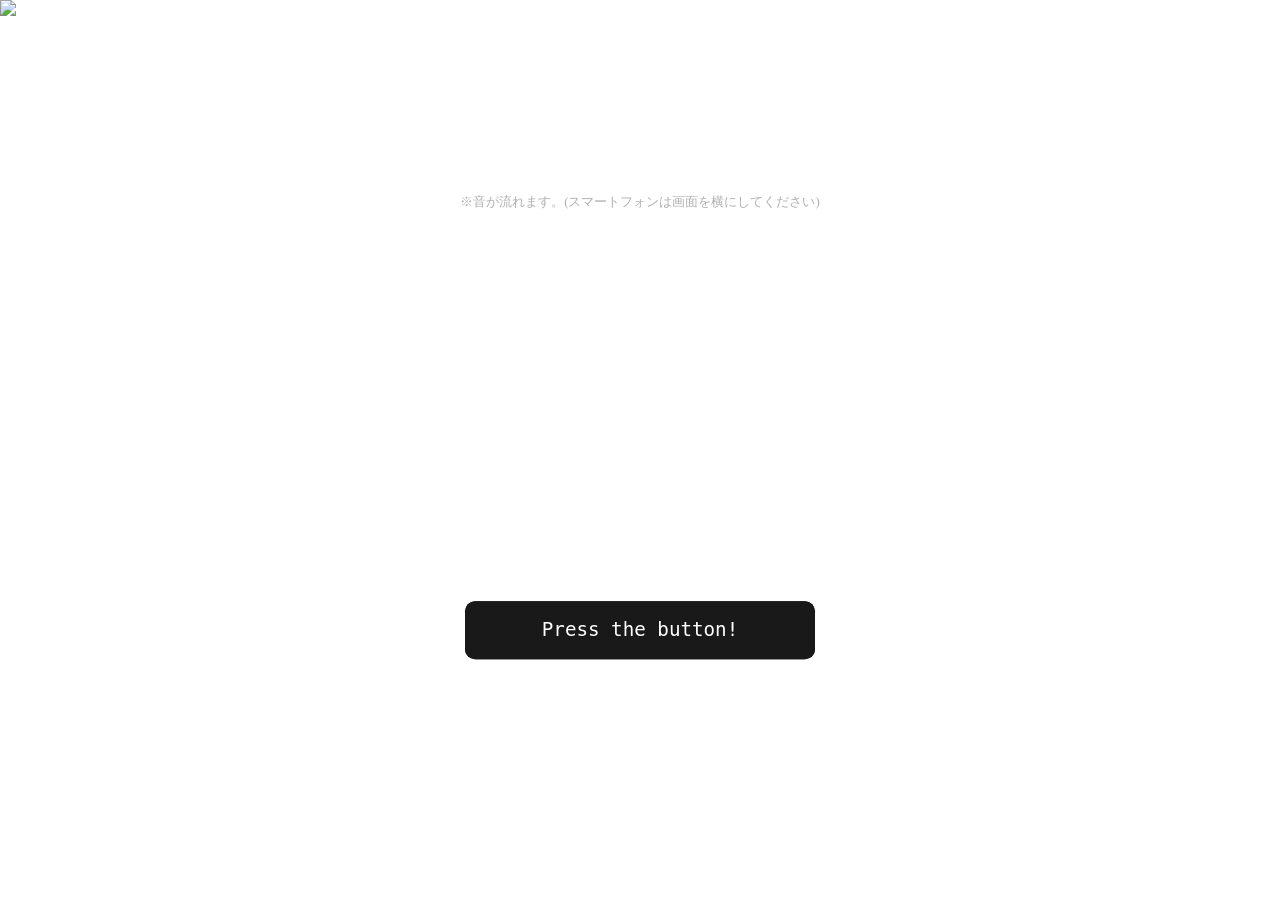
==== index.html @ 136592ef "[fix]directory" ====
<!DOCTYPE html>
<html lang="en">
<head>
    <meta charset="UTF-8">
    <meta http-equiv="X-UA-Compatible" content="IE=edge">
    <meta name="viewport" content="width=device-width, initial-scale=1.0">
    <link rel="stylesheet" href="./style.css">
    <!-- seo -->
    <meta name="description" content="Litalico Wonder Tamaplaza Tama-share-2024">
    <meta name="keywords" content="litalico wonder tamaplaza リタリコワンダー たまプラーザ たまシェア">
    <meta name="author" content="Yamashita Manato(https://manapuraza.com)">
    <meta name="twitter:card" content="summary_large_image">
    <meta name="twitter:site" content="@YamashitaMa_tcu">
    <meta name="twitter:creator" content="@YamashitaMa_tcu">
    <meta property="og:url" content="https://tama-share2024.vercel.app/">
    <meta property="og:title" content="LITALICO Wonder Tamaplaza TAMA-share 2024">
    <meta property="og:description" content="リタリコワンダー たまプラーザ たまシェア 2024">
    <meta property="og:image" content="./img/poster.jpg">
    <meta property="og:site_name" content="LITALICO Wonder Tamaplaza TAMA-share 2024">
    <meta property="og:locale" content="ja_JP">
    <meta property="og:type" content="website">
    <link rel="apple-touch-icon" sizes="180x180" href="./img/poster.jpg">
    <link rel="icon" type="image/png" sizes="32x32" href="./img/poster.jpg">
    <link rel="icon" type="image/png" sizes="16x16" href="./img/poster.jpg">
    <link rel="manifest" href="./img/poster.jpg">
    <link rel="mask-icon" href="./img/poster.jpg" color="#5bbad5">
    <link rel="shortcut icon" href="./img/poster.jpg">
    <meta name="msapplication-TileColor" content="#da532c">
    <meta name="msapplication-config" content="./img/poster.jpg">
    <meta name="theme-color" content="#ffffff">
    <!-- <script src="./main.js"></script> 意味のないJSファイル-->
    <!-- Font install (VDL-logoJrBlack) -->
    <script>
        (function(d) {
          let config = {
            kitId: 'xku0nxz',
            scriptTimeout: 3000,
            async: true
          },
          h=d.documentElement,t=setTimeout(function(){h.className=h.className.replace(/\bwf-loading\b/g,"")+" wf-inactive";},config.scriptTimeout),tk=d.createElement("script"),f=false,s=d.getElementsByTagName("script")[0],a;h.className+=" wf-loading";tk.src='https://use.typekit.net/'+config.kitId+'.js';tk.async=true;tk.onload=tk.onreadystatechange=function(){a=this.readyState;if(f||a&&a!="complete"&&a!="loaded")return;f=true;clearTimeout(t);try{Typekit.load(config)}catch(e){}};s.parentNode.insertBefore(tk,s)
        })(document);
    </script>
    <title>LITALICO Wonder Tamaplz TAMA-share 2024</title>
</head>
<body>
    <main style="overflow: hidden;" id="main" class="main">
        <div class="layer back">
            <video id="myvideo" autoplay muted loop>
                <source src="./img/back.mp4" type="video/mp4">
                Your browser does not support the video tag（something error occured）.
            </video>
            <img id="backgroundImage" src="./img/litalicowonder-tamashare2024.gif" alt="back" style="display: none;">
        </div>
        <div class="layer type-mask"><img id="mask-img" src="./img/20240331.png" alt="mask"></div>
        <div class="layer myGifContainer" alt="gif-image" id="myGifContainer"><img src="#" id="kobushi" alt="kobushi-img"></div>
        <div class="layer button">
            <p style="font-size: small; color: rgb(175, 175, 175);" id="message"></p>
            <button id="btn" class="btn" onclick="handleClick()">
                Press the button!<br>
            </button>
        </div>
        <div class="layer top" style="display: none;">
            <div id="content"></div>
        </div>
    </main>
</body>
<script>
    // イベントリスナーを設定
    const button = document.querySelector('.btn');
    const mask = document.querySelector('.type-mask');
    let voice, voice2, bgm = "";
    if (window.innerWidth < 450) {
        button.style.display = "none";
        const me = document.getElementById("message");
        me.innerHTML = "※画面を横にしてください。（横画面に変更したらリロードしてください。）";
    }
    else {
        button.style.display = "block";
        const me = document.getElementById("message");
        me.innerHTML = "※音が流れます。(スマートフォンは画面を横にしてください)";
    }
    function handleClick() {
        button.style.transition = 'opacity 0.5s ease-out';
        button.style.opacity = '0';
        button.addEventListener('transitionend', handleTransitionEnd);
        const me = document.getElementById("message");
        me.remove();
    }

    function handleTransitionEnd() {
        button.remove();
        mask.style.transition = 'transform 1s cubic-bezier(.76,-0.01,.82,.35)';
        mask.style.transform = 'translateX(-100%)';
        mask.addEventListener('transitionend', handleTransitionEnd2);
    }
    function handleTransitionEnd2() {
        mask.remove();
        // ボタンが押されてから3秒後にgif画像を表示
        setTimeout(function() {
            // GIF画像を画面いっぱいに表示する
            const myGifContainer = document.getElementById("myGifContainer");
            myGifContainer.style.backgroundImage = "url('./img/kobushi.gif')";
            myGifContainer.style.display = "block";
            voice2 = "演出";
            const audio = new Audio('./se/effect.mp3');
            audio.play();
        }, 1000);

        setTimeout(function() {
            myGifContainer.style.backgroundImage = "url('./img/kobushied.png')";
            // videoのsrcを消す
            const myvideo = document.getElementById("myvideo");
            myvideo.src = "";
            // imgタグのdiscplayを表示する
            const img = document.getElementById("backgroundImage");
            img.style.display = "block";
            img.style.width = "100%";
            img.style.height = "100%";
            // divタグのdisplayを表示する
            const top = document.querySelector('.top');
            top.style.display = "block";
            top.style.transition = 'opacity 1s ease-out';
            top.style.opacity = '1';
            top.style.width = "100%";

            const random = Math.floor(Math.random() * 2);
            if (random === 0) {
                voice = "つむぎ"
                const audio = new Audio('./se/01_tsumugi.wav');
                audio.play();
            } else if (random === 1) {
                voice = "ずんだ"
                const audio = new Audio('./se/02_zunda.wav');
                audio.play();
            } else {
                voice = "俺"
                const audio = new Audio('./se/03_ore.m4a');
                audio.play();
            }

            const rondom2 = Math.floor(Math.random() * 2);
            if (random2 === 0) {
                voice = "ロール"
                const audio = new Audio('./se/e01_rolle.mp3');
                audio.play();
            } else if (random2 === 1) {
                voice = "砂金"
                const audio = new Audio('./se/e02_shakin.mp3');
                audio.play();
            } else {
                voice = "爆発"
                const audio = new Audio('./se/e03_boom.mp3');
                audio.play();
            }

            const content = document.getElementById('content');
        }, 3900);
    }

    function playSound() {
            voice = "ボタン";
            const audio = new Audio('./se/btn.mp3');
            audio.play();
    };
    const playButton = document.getElementById('btn');
    playButton.addEventListener('click', playSound);
</script>
</html>
---- style.css ----
body {
    color: #fff;
    text-align: center;
    margin: 0;
    padding: 0;
    overflow: hidden;
  }
  h1 {
    font-family: "vdl-logojrblack", sans-serif;
    font-weight: 900;
    font-size: 300%;
    font-style: bold;
    margin: 0;
    padding: 0;
    color: white;
    text-shadow: 0 0 10px #000;
  }
  h2 {
    font-family: "vdl-logojrblack", sans-serif;
    font-weight: 900;
    font-size: 200%;
    font-style: normal;
    margin: 0;
    padding: 0;
    color: white;
    text-shadow: 0 0 10px #000;
  }
  ol, li {
    font-family: "monospace", sans-serif;
    font-weight: 900;
    font-size: 100%;
    font-style: normal;
    margin: 0;
    padding: 0;
    color: white;
    text-shadow: 0 0 10px #000;
  }
  main {
    position: relative;
    height: 100vh;
    background-size: cover;
  }
  .layer {
    position: absolute;
    top: 0;
    left: 0;
    width: 100%;
    height: 100%;
  }
  .back {
    z-index: 1;
  }
  #myvideo {
    position: fixed;
    top: 0;
    left: 0;
    width: 100%;
    height: 100%;
    z-index: -1;
  }
  #myGifContainer {
    position: fixed;
    top: 0;
    left: 0;
    width: 100%;
    height: 100%;
    background-repeat: no-repeat;
    background-position: center center;
    background-size: cover;
    display: none;
    animation: play-once 1s steps(1) forwards;
  }
  .type-mask, .myGifContainer {
    z-index: 2;
  }
  #mask-img {
    position: absolute;
    top: 50%;
    left: 50%;
    transform: translate(-50%, -50%);
    width: 100%;
    height: 100%;
    object-fit: cover;
  }

  .button {
    z-index: 3;
    position: absolute;
    top: 70%;
    left: 50%;
    transform: translate(-50%, -50%);
  }
  .btn {
    padding: 0.9em 4em;
    border: none;
    outline: none;
    text-decoration: none;
    font-family: 'monospace';
    font-size: larger;
    color: rgb(255, 255, 255);
    background: #111;
    cursor: pointer;
    position: absolute;
    top: 50%;
    left: 50%;
    transform: translate(-50%, -50%);
    border-radius: 10px;
  }

.btn:before {
    content: "";
    background: linear-gradient(
      45deg,
      #ff0000,
      #ff7300,
      #fffb00,
      #48ff00,
      #00ffd5,
      #002bff,
      #7a00ff,
      #ff00c8,
      #ff0000
    );
    position: absolute;
    top: -2px;
    left: -2px;
    background-size: 400%;
    z-index: -1;
    filter: blur(5px);
    width: calc(100% + 4px);
    height: calc(100% + 4px);
    animation: glowingbn5 20s linear infinite;
    opacity: 0;
    transition: opacity 0.3s ease-in-out;
    border-radius: 10px;
  }
  
  @keyframes glowingbn5 {
    0% {
      background-position: 0 0;
    }
    50% {
      background-position: 400% 0;
    }
    100% {
      background-position: 0 0;
    }
  }
  
  .btn:active {
    color: #000;
  }
  
  .btn:active:after {
    background: transparent;
  }
  
  .btn:hover:before {
    opacity: 1;
  }
  
  .btn:after {
    z-index: -1;
    content: "";
    position: absolute;
    width: 100%;
    height: 100%;
    background: #191919;
    left: 0;
    top: 0;
    border-radius: 10px;
  }

  div.top {
    z-index: 3;
    padding: 1.5em 4em;
    margin: 5%;
  }
  div#content {
    text-align: left;
    position: absolute;
    top: 50%;
    left: 50%;
    transform: translate(-50%, -50%);
    width: 100%;
    height: 100%;
    padding: 10% 10em;
  }

@media screen and (max-width: 480px) {
  h1 {
    font-size: 200%;
  }
  h2 {
    font-size: 150%;
  }
  ol, li {
    font-size: 100%;
  }
  div#content {
    padding: 10% 5em;
  }
  img#backgroundImage {
    width: 30%;
  }
}
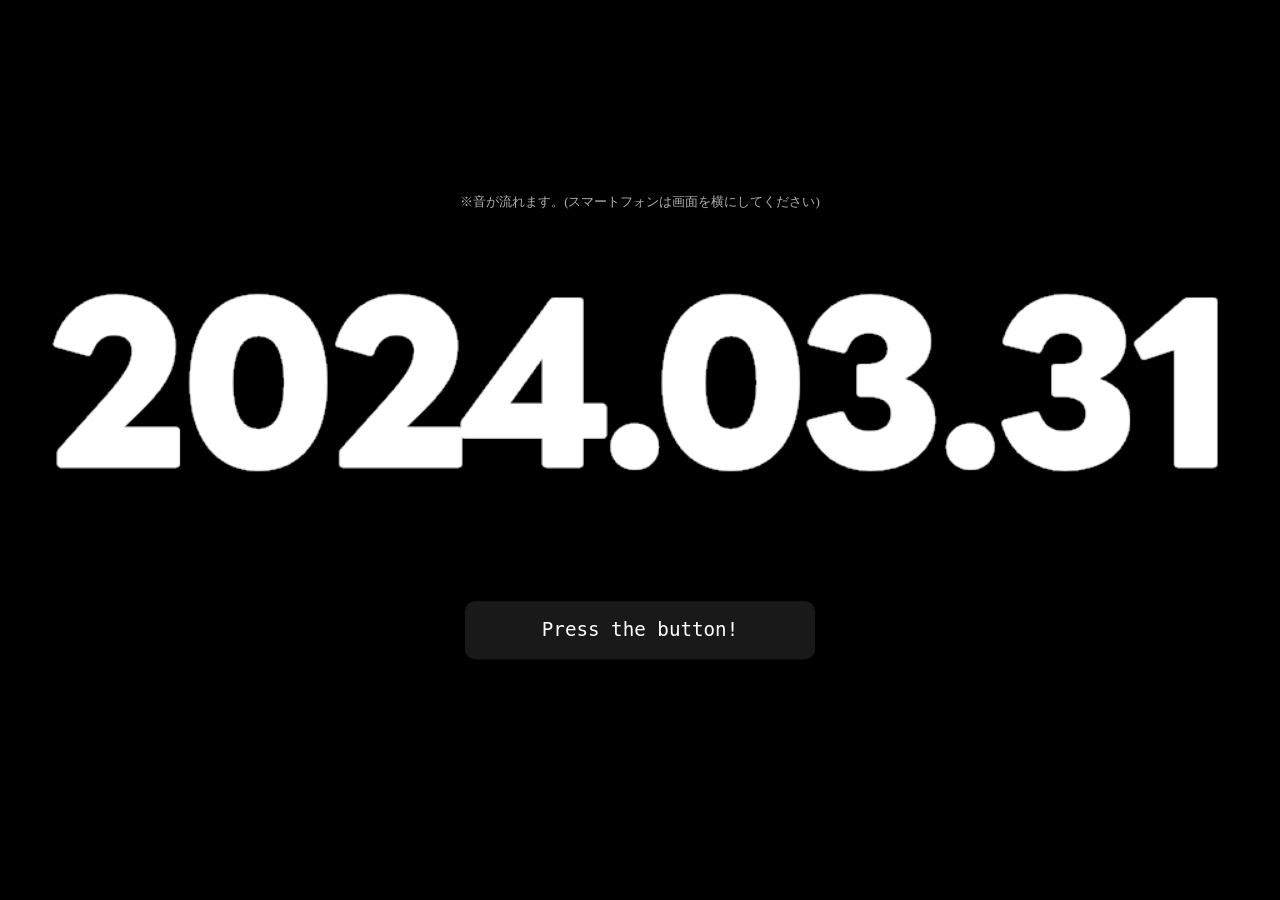
==== commit 57b8c03b: "[fix]images size" ====
--- a/index.html
+++ b/index.html
@@ -44,6 +44,7 @@
 </head>
 <body>
     <main style="overflow: hidden;" id="main" class="main">
+        <div class="layer type-mask"><img id="mask-img" src="./img/20240331.PNG" alt="mask"></div>
         <div class="layer back">
             <video id="myvideo" autoplay muted loop>
                 <source src="./img/back.mp4" type="video/mp4">
@@ -51,7 +52,6 @@
             </video>
             <img id="backgroundImage" src="./img/litalicowonder-tamashare2024.gif" alt="back" style="display: none;">
         </div>
-        <div class="layer type-mask"><img id="mask-img" src="./img/20240331.png" alt="mask"></div>
         <div class="layer myGifContainer" alt="gif-image" id="myGifContainer"><img src="#" id="kobushi" alt="kobushi-img"></div>
         <div class="layer button">
             <p style="font-size: small; color: rgb(175, 175, 175);" id="message"></p>
--- a/style.css
+++ b/style.css
@@ -54,8 +54,9 @@
     position: fixed;
     top: 0;
     left: 0;
-    width: 100%;
-    height: 100%;
+    width: 110%;
+    height: 110%;
+    object-fit: cover;
     z-index: -1;
   }
   #myGifContainer {
